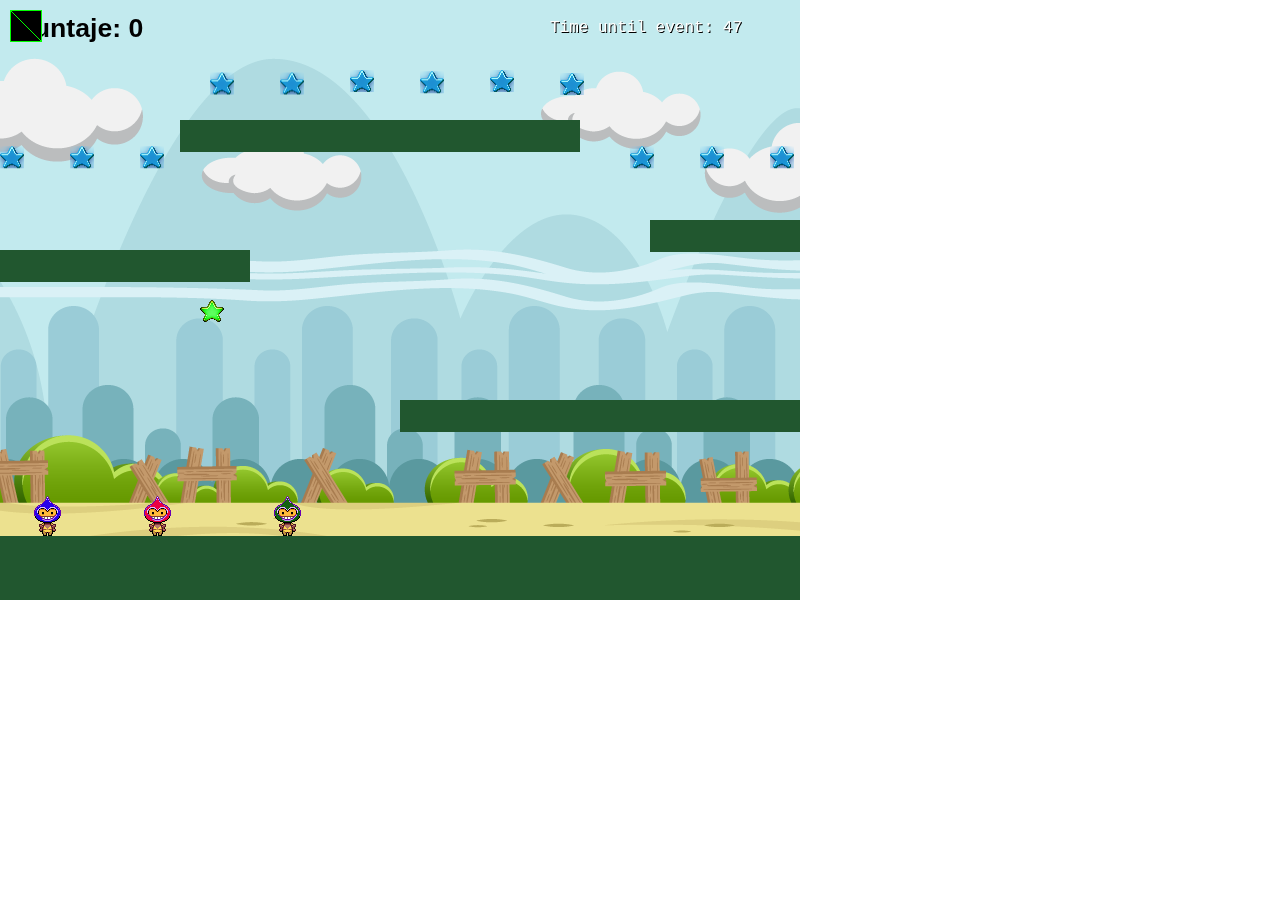
==== demo/index.html @ 83c8f6f3 "se agregan los archivos para la logica del algoritmo, y las fisicas del juego se mueven al escript j" ====
<!doctype html>
<html lang="en">
<head>
	<meta charset="UTF-8" />
    <title>Phaser - Making your first game, part 9</title>
	<script type="text/javascript" src="js/phaser.min.js"></script>
	<script type="text/javascript" src="js/juego.js"></script>
    <style type="text/css">
        body {
            margin: 0;
        }
    </style>
</head>
<body>


</body>
</html>
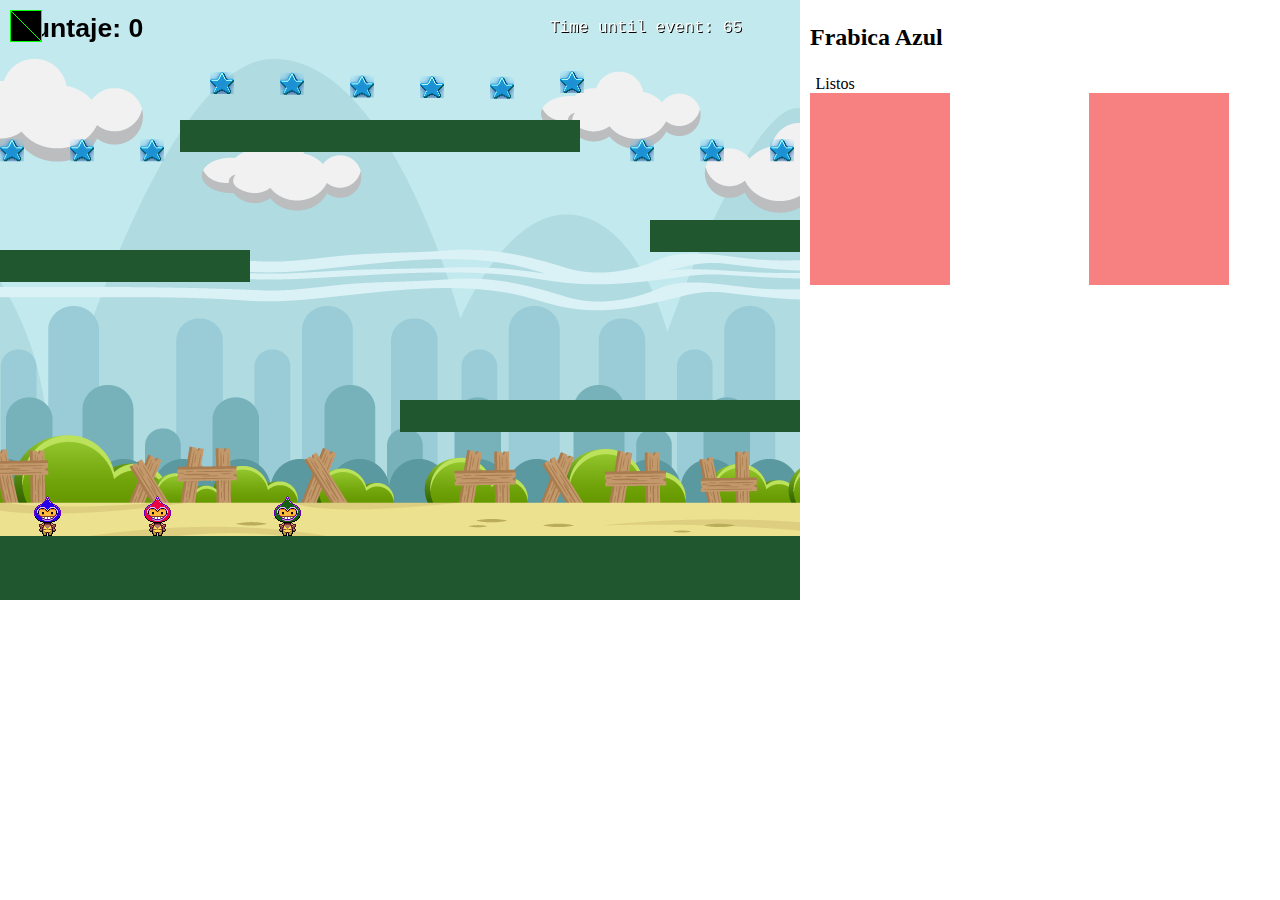
==== commit 0fefe26a: "se agrega id al canvas del juego, se agrega tabla para la fabrica, se agrego icono a la parte superi" ====
--- a/demo/index.html
+++ b/demo/index.html
@@ -1,18 +1,59 @@
-<!doctype html>
-<html lang="en">
+<!DOCTYPE html>
+<html xmlns="http://www.w3.org/1999/xhtml">
 <head>
 	<meta charset="UTF-8" />
-    <title>Phaser - Making your first game, part 9</title>
+    <title>RR Collect</title>
+			<meta name="author" content="Edwar Diaz/Lizeth Patiño" />
+			<link rel="icon" type="image/png" href="assets/star.png" />
 	<script type="text/javascript" src="js/phaser.min.js"></script>
 	<script type="text/javascript" src="js/juego.js"></script>
-    <style type="text/css">
-        body {
-            margin: 0;
-        }
-    </style>
+	<script type="text/javascript" src="js/cola.js"></script>
+	<script type="text/javascript" src="js/recursos.js"></script>
+	<script type="text/javascript" src="js/procesador.js"></script>
+	<script type="text/javascript" src="js/proceso.js"></script>
+	<script type="text/javascript" src="js/main.js"></script>
+	<link rel="stylesheet" type="text/css" href="css/style.css" />
+
 </head>
 <body>
 
 
+	<div class="procesador">
+		<h2><p class=" text-center Times New Roman">Frabica Azul</p></h2>
+		<div id="container4">
+				<div id="container3">
+					<div id="container2">
+						<div id="container1">
+							<div class="Times New Roman" id="col1">Listos</div>
+							<div class="Times New Roman" id="col2">Bloqueados</div>
+							<div class="Times New Roman" id="col3">Suspendidos</div>
+							<div class="Times New Roman" id="col4">Terminados</div>
+						</div>
+					</div>
+				</div>
+			</div>
+		<!-- Listos -->
+		<div class="cola" style="overflow: auto;">
+			<table class="table table-striped" id="listos1">
+			</table>
+			</div>
+		<!-- Bloqueados -->
+		<div class="cola1" style="overflow: auto;">
+			<table class="table table-striped" id="bloqueados1">
+			</table>
+			</div>
+		<!-- suspendidos -->
+		<div class="cola2" style="overflow: auto;">
+			<table class="table table-striped" id="suspendidos1">
+			</table>
+		</div>
+		<!-- terminados -->
+		<div class="cola3" style="overflow: auto;">
+			<table class="table table-striped" id="terminados1">
+			</table>
+		</div>
+	</div>
+
+
 </body>
 </html>
--- a/demo/css/style.css
+++ b/demo/css/style.css
@@ -0,0 +1,82 @@
+.Times New Roman{
+	font-family:'Lobster', cursive; ;
+}
+
+.procesador {
+  float: left;
+  position: absolute;
+  overflow: hidden;
+  width: 558px;
+  height: 285px;
+  top:  0px;
+  left: 810px;
+}
+
+#CanvasGame{
+  position: absolute;
+  top:  0px;
+  left: 0px;
+}
+
+.cola3{
+	float: left;
+	position: relative;
+	overflow: hidden;
+	width: 25%;
+	height: 300px;
+	background:#FFFFFF;
+}
+.cola2{
+	float: left;
+	position: relative;
+	overflow: hidden;
+	width: 25%;
+	height: 300px;
+	background:#F78181;
+}
+.cola1{
+	float: left;
+	position: relative;
+	overflow: hidden;
+	width: 25%;
+	height: 300px;
+	background:#FFFFFF;
+}
+
+.cola{
+	float: left;
+	position: relative;
+	overflow: hidden;
+	width: 25%;
+	height: 300px;
+	background:#F78181;
+}
+
+#col1 {
+	float:left;
+	width:21%;
+	position:relative;
+	left:1%;
+	overflow:hidden;
+}
+#col2 {
+	float:left;
+	width:21%;
+	position:relative;
+	left:81%;
+	overflow:hidden;
+}
+#col3 {
+	float:left;
+	width:21%;
+	position:relative;
+	left:85%;
+	overflow:hidden;
+}
+#col4 {
+	float:left;
+	width:21%;
+	position:relative;
+	left:89%;
+	overflow:hidden;
+}
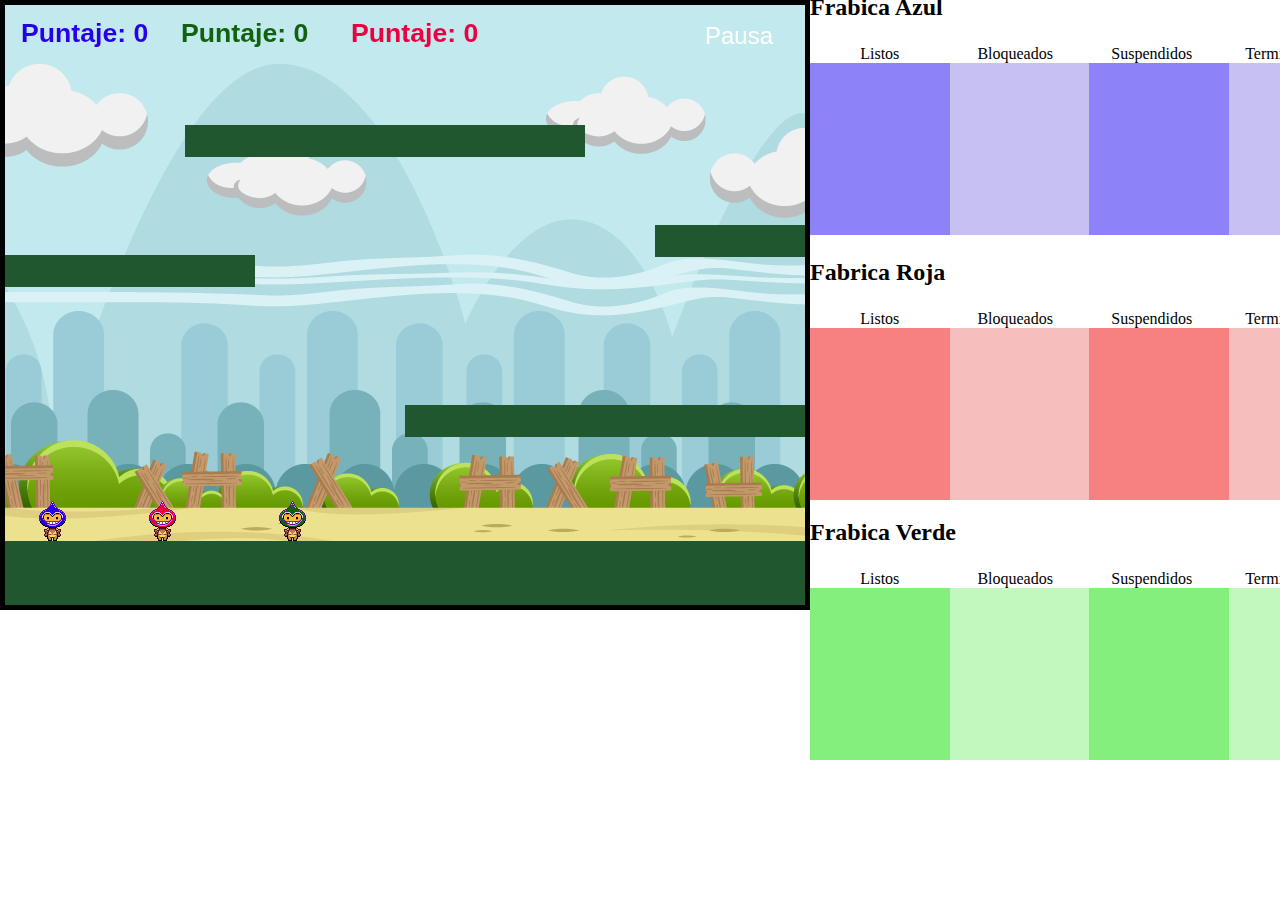
==== commit 941a35ea: "se agregan tablas para la colas de los doferentes procesadores, se comienza a preparar la union logi" ====
--- a/demo/index.html
+++ b/demo/index.html
@@ -15,9 +15,9 @@
 	<link rel="stylesheet" type="text/css" href="css/style.css" />
 
 </head>
-<body>
+<body style="overflow: hidden;">
 
-
+	<!-- procesador 1 -->
 	<div class="procesador">
 		<h2><p class=" text-center Times New Roman">Frabica Azul</p></h2>
 		<div id="container4">
@@ -33,23 +33,97 @@
 				</div>
 			</div>
 		<!-- Listos -->
-		<div class="cola" style="overflow: auto;">
+		<div class="cola1" style="overflow: auto;">
 			<table class="table table-striped" id="listos1">
 			</table>
 			</div>
 		<!-- Bloqueados -->
-		<div class="cola1" style="overflow: auto;">
+		<div class="cola11" style="overflow: auto;">
 			<table class="table table-striped" id="bloqueados1">
 			</table>
 			</div>
 		<!-- suspendidos -->
-		<div class="cola2" style="overflow: auto;">
+		<div class="cola21" style="overflow: auto;">
 			<table class="table table-striped" id="suspendidos1">
 			</table>
 		</div>
 		<!-- terminados -->
+		<div class="cola31" style="overflow: auto;">
+			<table class="table table-striped" id="terminados1">
+			</table>
+		</div>
+	</div>
+
+	<!-- procesador 2 -->
+	<div class="procesador2">
+		<h2><p class=" text-center Times New Roman">Fabrica Roja</p></h2>
+		<div id="container4">
+			<div id="container3">
+				<div id="container2">
+					<div id="container1">
+						<div class="Times New Roman" id="col1">Listos</div>
+						<div class="Times New Roman" id="col2">Bloqueados</div>
+						<div class="Times New Roman" id="col3">Suspendidos</div>
+						<div class="Times New Roman" id="col4">Terminados</div>
+					</div>
+				</div>
+			</div>
+		</div>
+		<!-- Listos -->
+		 <div class="cola2" style="overflow: auto;">
+			<table class="table table-striped" id="listos2">
+			</table>
+		</div>
+		 <!-- Bloqueados -->
+		 <div class="cola12" style="overflow: auto;">
+			<table class="table table-striped" id="bloqueados2">
+			</table>
+		 </div>
+		 <!-- suspendidos -->
+		 <div class="cola22" style="overflow: auto;">
+			<table class="table table-striped" id="suspendidos2">
+			</table>
+		 </div>
+		 <!-- terminados -->
+		 <div class="cola32" style="overflow: auto;">
+			<table class="table table-striped" id="terminados2">
+			</table>
+			</div>
+	</div>
+
+<!--------- procesador 3 -------->
+	<div class="procesador3">
+		<h2><p class=" text-center Times New Roman">Frabica Verde</p></h2>
+		<div id="container4">
+			<div id="container3">
+				<div id="container2">
+					<div id="container1">
+						<div class="Times New Roman" id="col1">Listos</div>
+						<div class="Times New Roman" id="col2">Bloqueados</div>
+						<div class="Times New Roman" id="col3">Suspendidos</div>
+						<div class="Times New Roman" id="col4">Terminados</div>
+					</div>
+				</div>
+			</div>
+		</div>
+		<!-- Listos -->
 		<div class="cola3" style="overflow: auto;">
-			<table class="table table-striped" id="terminados1">
+			<table class="table table-striped" id="listos3">
+			</table>
+		</div>
+		<!-- Bloqueados -->
+		<div class="cola13" style="overflow: auto;">
+			<table class="table table-striped" id="bloqueados3">
+			</table>
+		</div>
+		 <!-- Suspendidos -->
+		<div class="cola23" style="overflow: auto;">
+			<table class="table table-striped" id="suspendidos3">
+			</table>
+		</div>
+		<!-- Terminados -->
+		<div class="cola33" style="overflow: auto;">
+			<table class="table table-striped" id="terminados3">
 			</table>
 		</div>
 	</div>
--- a/demo/css/style.css
+++ b/demo/css/style.css
@@ -1,21 +1,150 @@
+body{
+	/*font-size:14px;*/
+	/*color:#666;*/
+
+	/* CSS3 Radial Gradients */
+	/*font-family:Arial, Helvetica, sans-serif;*/
+  overflow: scroll !important;
+}
+
 .Times New Roman{
 	font-family:'Lobster', cursive; ;
 }
 
 .procesador {
   float: left;
+	overflow: hidden;
   position: absolute;
-  overflow: hidden;
   width: 558px;
-  height: 285px;
-  top:  0px;
+  height: 265px;
+  top:  -30px;
   left: 810px;
 }
+
+.procesador2 {
+  float: left;
+	overflow: hidden;
+  position: absolute;
+  width: 558px;
+  height: 265px;
+  top:  235px;
+  left: 810px;
+}
+
+.procesador3 {
+  float: left;
+	overflow: hidden;
+  position: absolute;
+  width: 558px;
+  height: 265px;
+  top:  495px;
+  left: 810px;
+}
+
 
 #CanvasGame{
   position: absolute;
   top:  0px;
   left: 0px;
+  border: 5px solid black;
+}
+
+
+/*azul---------------------------------------------------*/
+.cola31{
+	float: left;
+	position: relative;
+	overflow: hidden;
+	width: 25%;
+	height: 300px;
+	background:#C6C1F2;
+}
+.cola21{
+	float: left;
+	position: relative;
+	overflow: hidden;
+	width: 25%;
+	height: 300px;
+	background:#8E82F9;
+}
+.cola11{
+	float: left;
+	position: relative;
+	overflow: hidden;
+	width: 25%;
+	height: 300px;
+	background:#C6C1F2;
+}
+
+.cola1{
+	float: left;
+	position: relative;
+	overflow: hidden;
+	width: 25%;
+	height: 300px;
+	background:#8E82F9;
+}
+
+/*roja---------------------------------------------------------*/
+.cola32{
+	float: left;
+	position: relative;
+	overflow: hidden;
+	width: 25%;
+	height: 300px;
+	background:#F7BEBE;
+}
+.cola22{
+	float: left;
+	position: relative;
+	overflow: hidden;
+	width: 25%;
+	height: 300px;
+	background:#F78181;
+}
+.cola12{
+	float: left;
+	position: relative;
+	overflow: hidden;
+	width: 25%;
+	height: 300px;
+	background:#F7BEBE;
+}
+
+.cola2{
+	float: left;
+	position: relative;
+	overflow: hidden;
+	width: 25%;
+	height: 300px;
+	background:#F78181;
+}
+
+/*verde-------------------------------------------*/
+
+.cola33{
+	float: left;
+	position: relative;
+	overflow: hidden;
+	width: 25%;
+	height: 300px;
+	background:#C2F7BE;
+}
+.cola23{
+	float: left;
+	position: relative;
+	overflow: hidden;
+	width: 25%;
+	height: 300px;
+	background:#84EF7D;
+}
+.cola13{
+	float: left;
+	position: relative;
+	overflow: hidden;
+	width: 25%;
+	height: 300px;
+	background:#C2F7BE;
 }
 
 .cola3{
@@ -24,59 +153,37 @@
 	overflow: hidden;
 	width: 25%;
 	height: 300px;
-	background:#FFFFFF;
-}
-.cola2{
-	float: left;
-	position: relative;
-	overflow: hidden;
-	width: 25%;
-	height: 300px;
-	background:#F78181;
-}
-.cola1{
-	float: left;
-	position: relative;
-	overflow: hidden;
-	width: 25%;
-	height: 300px;
-	background:#FFFFFF;
+	background:#84EF7D;
 }
 
-.cola{
-	float: left;
-	position: relative;
-	overflow: hidden;
-	width: 25%;
-	height: 300px;
-	background:#F78181;
-}
+
+/*----------------------------------------------------------*/
 
 #col1 {
 	float:left;
 	width:21%;
 	position:relative;
-	left:1%;
+	left:9%;
 	overflow:hidden;
 }
 #col2 {
 	float:left;
 	width:21%;
 	position:relative;
-	left:81%;
+	left:9%;
 	overflow:hidden;
 }
 #col3 {
 	float:left;
 	width:21%;
 	position:relative;
-	left:85%;
+	left:12%;
 	overflow:hidden;
 }
 #col4 {
 	float:left;
 	width:21%;
 	position:relative;
-	left:89%;
+	left:15%;
 	overflow:hidden;
 }
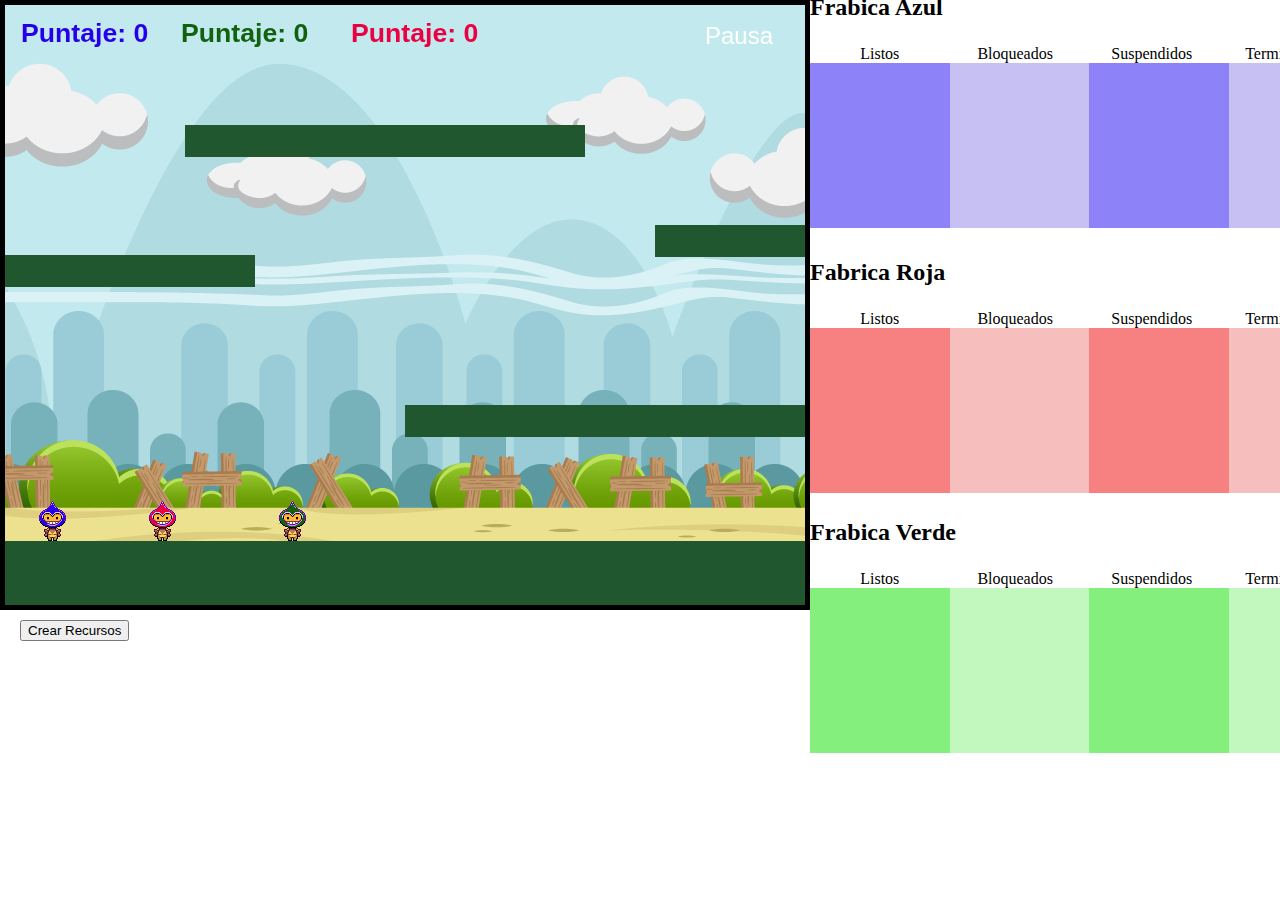
==== commit 84af3fbd: "se agadio el proceso de añadir los recursos a las colas y mostrarlos en tablas justo al presionar so" ====
--- a/demo/index.html
+++ b/demo/index.html
@@ -12,6 +12,8 @@
 	<script type="text/javascript" src="js/procesador.js"></script>
 	<script type="text/javascript" src="js/proceso.js"></script>
 	<script type="text/javascript" src="js/main.js"></script>
+	<!--JQuery-->
+	<script type="text/javascript" src="js/jquery-2.0.3.min.js"></script>
 	<link rel="stylesheet" type="text/css" href="css/style.css" />
 
 </head>
@@ -128,6 +130,7 @@
 		</div>
 	</div>
 
+<input type="button" value="Crear Recursos" id="CreadorRecur" onclick="CreatorRecur()">
 
 </body>
 </html>
--- a/demo/css/style.css
+++ b/demo/css/style.css
@@ -1,15 +1,14 @@
 body{
-	/*font-size:14px;*/
-	/*color:#666;*/
-
-	/* CSS3 Radial Gradients */
-	/*font-family:Arial, Helvetica, sans-serif;*/
   overflow: scroll !important;
 }
 
-.Times New Roman{
-	font-family:'Lobster', cursive; ;
-}
+.tabl{
+	float: left;
+	position: relative;
+	overflow: hidden;
+	width: 100%;
+	height: 31px;
+	}
 
 .procesador {
   float: left;
@@ -52,36 +51,36 @@
 
 /*azul---------------------------------------------------*/
 .cola31{
-	float: left;
+  float: left;
 	position: relative;
-	overflow: hidden;
+	overflow: scroll;
 	width: 25%;
-	height: 300px;
+	height: 165px;
 	background:#C6C1F2;
 }
 .cola21{
-	float: left;
+  float: left;
 	position: relative;
-	overflow: hidden;
+	overflow: scroll;
 	width: 25%;
-	height: 300px;
+	height: 165px;
 	background:#8E82F9;
 }
 .cola11{
-	float: left;
+  float: left;
 	position: relative;
-	overflow: hidden;
+	overflow: scroll;
 	width: 25%;
-	height: 300px;
+	height: 165px;
 	background:#C6C1F2;
 }
 
 .cola1{
-	float: left;
+  float: left;
 	position: relative;
-	overflow: hidden;
+	overflow: scroll;
 	width: 25%;
-	height: 300px;
+	height: 165px;
 	background:#8E82F9;
 }
 
@@ -89,70 +88,70 @@
 .cola32{
 	float: left;
 	position: relative;
-	overflow: hidden;
+	overflow: scroll;
 	width: 25%;
-	height: 300px;
+	height: 165px;
 	background:#F7BEBE;
 }
 .cola22{
 	float: left;
 	position: relative;
-	overflow: hidden;
+	overflow: scroll;
 	width: 25%;
-	height: 300px;
+	height: 165px;
 	background:#F78181;
 }
 .cola12{
 	float: left;
 	position: relative;
-	overflow: hidden;
+	overflow: scroll;
 	width: 25%;
-	height: 300px;
+	height: 165px;
 	background:#F7BEBE;
 }
 
 .cola2{
 	float: left;
 	position: relative;
-	overflow: hidden;
+	overflow: scroll;
 	width: 25%;
-	height: 300px;
+	height: 165px;
 	background:#F78181;
 }
 
 /*verde-------------------------------------------*/
 
 .cola33{
-	float: left;
+  float: left;
 	position: relative;
-	overflow: hidden;
+	overflow: scroll;
 	width: 25%;
-	height: 300px;
+	height: 165px;
 	background:#C2F7BE;
 }
 .cola23{
-	float: left;
+  float: left;
 	position: relative;
-	overflow: hidden;
+	overflow: scroll;
 	width: 25%;
-	height: 300px;
+	height: 165px;
 	background:#84EF7D;
 }
 .cola13{
-	float: left;
+  float: left;
 	position: relative;
-	overflow: hidden;
+	overflow: scroll;
 	width: 25%;
-	height: 300px;
+	height: 165px;
 	background:#C2F7BE;
 }
 
 .cola3{
-	float: left;
+  float: left;
 	position: relative;
-	overflow: hidden;
+	overflow: scroll;
 	width: 25%;
-	height: 300px;
+	height: 165px;
 	background:#84EF7D;
 }
 
@@ -187,3 +186,9 @@
 	left:15%;
 	overflow:hidden;
 }
+
+#CreadorRecur{
+  position: absolute;
+  top:  620px;
+  left: 20px;
+}
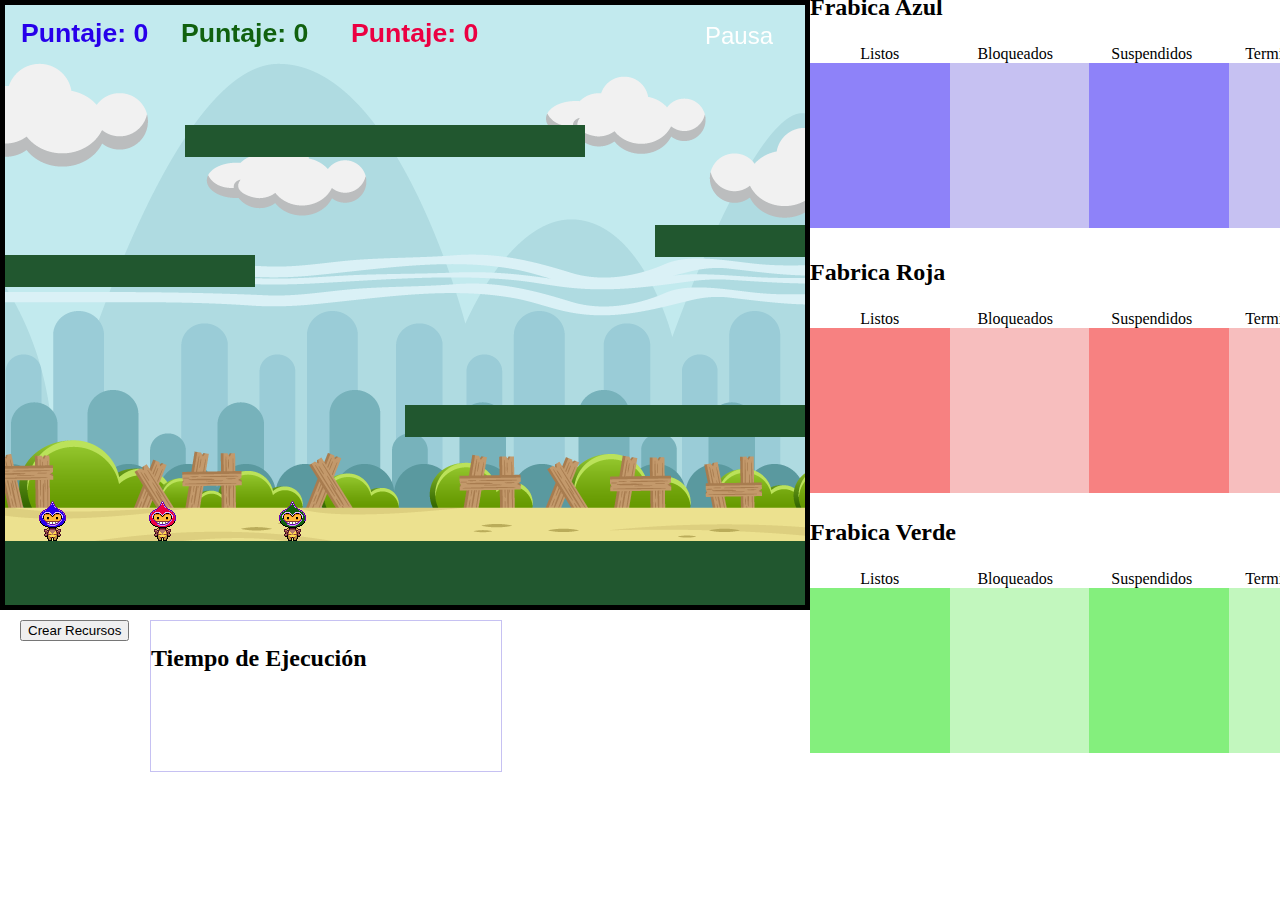
==== commit 41d8bd1d: "al usar el boton de pausa se ejecutan los procesos conforme dice el algoritmo, falta que se sincroni" ====
--- a/demo/index.html
+++ b/demo/index.html
@@ -131,6 +131,18 @@
 	</div>
 
 <input type="button" value="Crear Recursos" id="CreadorRecur" onclick="CreatorRecur()">
+<div class="procentaje" id="porEject">
+		<div class="porc">
+		</div>
+		<div class="porc">
+				<h2>
+				<p class=" text-center Times New Roman ">Tiempo de Ejecución</p>
+				<p class=" text-center Times New Roman " id="tiempoEjecucion"></p>
+			</h2>
+		</div>
+		<div class="porc">
+		</div>
+</div>
 
 </body>
 </html>
--- a/demo/css/style.css
+++ b/demo/css/style.css
@@ -1,5 +1,20 @@
 body{
   overflow: scroll !important;
+}
+
+.Times New Roman{
+	font-family:'Lobster', cursive; ;
+}
+
+#porEject{
+
+  position: absolute;
+  top:  620px;
+  left: 150px;
+	border: 1px solid #C6C1F2;
+	width: 350px;
+	height: 150px;
+
 }
 
 .tabl{
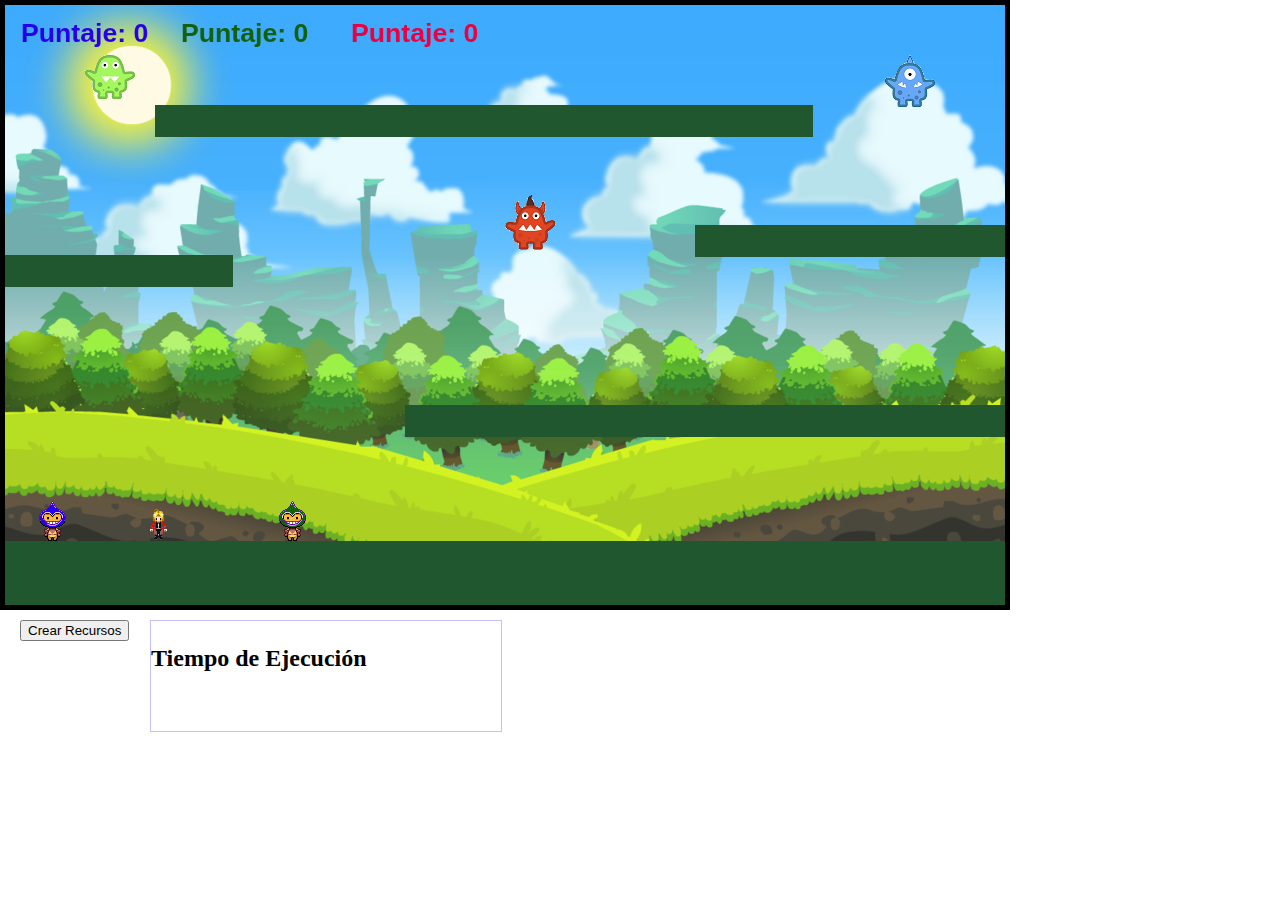
==== commit 22a6bf76: "cambios de liz" ====
--- a/demo/index.html
+++ b/demo/index.html
@@ -20,7 +20,7 @@
 <body style="overflow: hidden;">
 
 	<!-- procesador 1 -->
-	<div class="procesador">
+	<!--<div class="procesador">
 		<h2><p class=" text-center Times New Roman">Frabica Azul</p></h2>
 		<div id="container4">
 				<div id="container3">
@@ -33,31 +33,31 @@
 						</div>
 					</div>
 				</div>
-			</div>
+			</div>-->
 		<!-- Listos -->
-		<div class="cola1" style="overflow: auto;">
+		<!--<div class="cola1" style="overflow: auto;">
 			<table class="table table-striped" id="listos1">
 			</table>
 			</div>
 		<!-- Bloqueados -->
-		<div class="cola11" style="overflow: auto;">
+		<!--<div class="cola11" style="overflow: auto;">
 			<table class="table table-striped" id="bloqueados1">
 			</table>
 			</div>
 		<!-- suspendidos -->
-		<div class="cola21" style="overflow: auto;">
+		<!--<div class="cola21" style="overflow: auto;">
 			<table class="table table-striped" id="suspendidos1">
 			</table>
 		</div>
 		<!-- terminados -->
-		<div class="cola31" style="overflow: auto;">
+		<!--<div class="cola31" style="overflow: auto;">
 			<table class="table table-striped" id="terminados1">
 			</table>
-		</div>
+		</div>-->
 	</div>
 
 	<!-- procesador 2 -->
-	<div class="procesador2">
+	<!--<div class="procesador2">
 		<h2><p class=" text-center Times New Roman">Fabrica Roja</p></h2>
 		<div id="container4">
 			<div id="container3">
@@ -72,29 +72,29 @@
 			</div>
 		</div>
 		<!-- Listos -->
-		 <div class="cola2" style="overflow: auto;">
+		 <!--<div class="cola2" style="overflow: auto;">
 			<table class="table table-striped" id="listos2">
 			</table>
 		</div>
 		 <!-- Bloqueados -->
-		 <div class="cola12" style="overflow: auto;">
+		<!-- <div class="cola12" style="overflow: auto;">
 			<table class="table table-striped" id="bloqueados2">
 			</table>
 		 </div>
 		 <!-- suspendidos -->
-		 <div class="cola22" style="overflow: auto;">
+		<!-- <div class="cola22" style="overflow: auto;">
 			<table class="table table-striped" id="suspendidos2">
 			</table>
 		 </div>
 		 <!-- terminados -->
-		 <div class="cola32" style="overflow: auto;">
+		<!-- <div class="cola32" style="overflow: auto;">
 			<table class="table table-striped" id="terminados2">
 			</table>
-			</div>
+			</div>-->
 	</div>
 
 <!--------- procesador 3 -------->
-	<div class="procesador3">
+	<!--<div class="procesador3">
 		<h2><p class=" text-center Times New Roman">Frabica Verde</p></h2>
 		<div id="container4">
 			<div id="container3">
@@ -109,25 +109,25 @@
 			</div>
 		</div>
 		<!-- Listos -->
-		<div class="cola3" style="overflow: auto;">
+		<!--<div class="cola3" style="overflow: auto;">
 			<table class="table table-striped" id="listos3">
 			</table>
 		</div>
 		<!-- Bloqueados -->
-		<div class="cola13" style="overflow: auto;">
+		<!--<div class="cola13" style="overflow: auto;">
 			<table class="table table-striped" id="bloqueados3">
 			</table>
 		</div>
 		 <!-- Suspendidos -->
-		<div class="cola23" style="overflow: auto;">
+		<!--<div class="cola23" style="overflow: auto;">
 			<table class="table table-striped" id="suspendidos3">
 			</table>
 		</div>
 		<!-- Terminados -->
-		<div class="cola33" style="overflow: auto;">
+		<!--<div class="cola33" style="overflow: auto;">
 			<table class="table table-striped" id="terminados3">
 			</table>
-		</div>
+		</div>-->
 	</div>
 
 <input type="button" value="Crear Recursos" id="CreadorRecur" onclick="CreatorRecur()">
--- a/demo/css/style.css
+++ b/demo/css/style.css
@@ -13,7 +13,7 @@
   left: 150px;
 	border: 1px solid #C6C1F2;
 	width: 350px;
-	height: 150px;
+	height: 110px;
 
 }
 
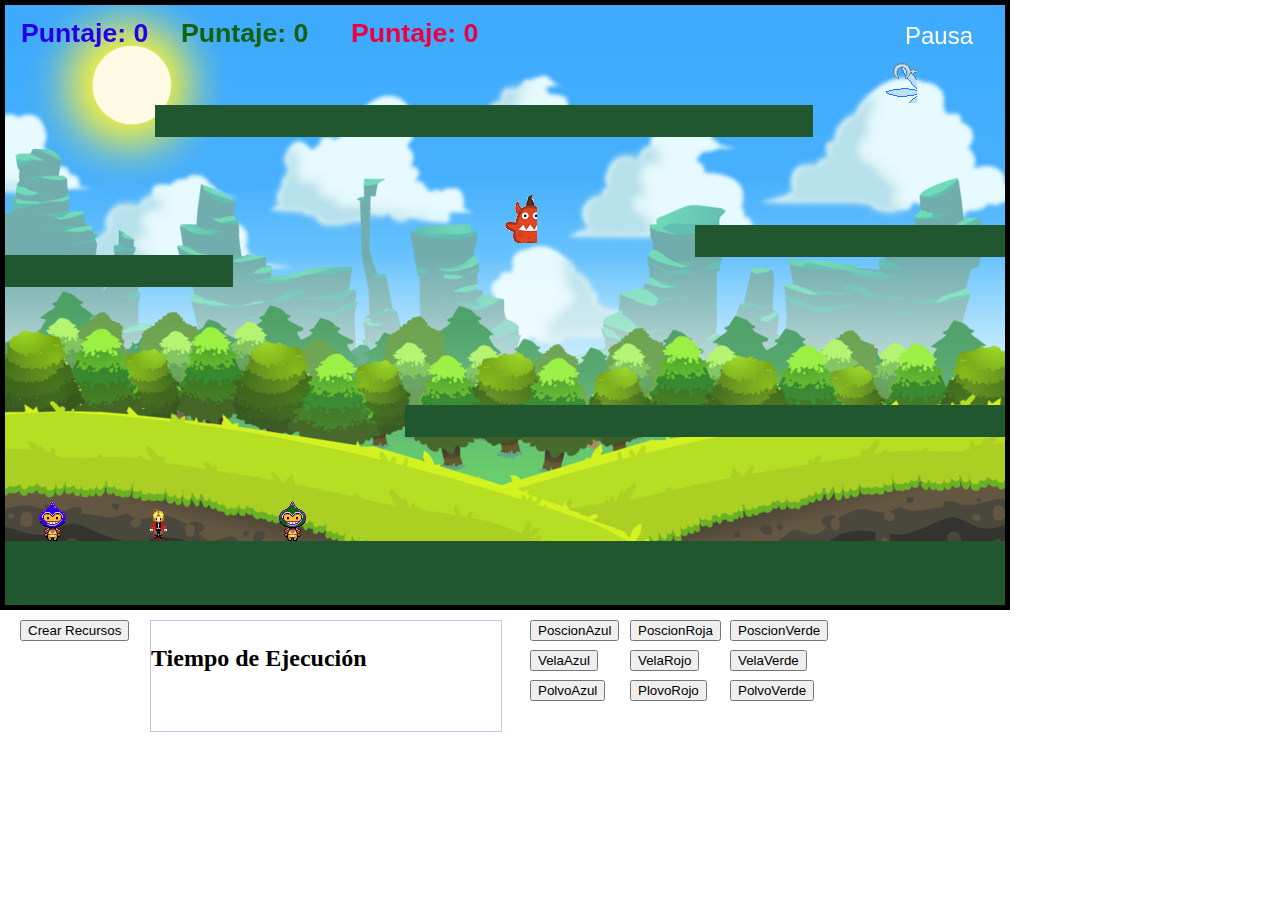
==== commit c980e272: "nuevos items para las prioridades" ====
--- a/demo/index.html
+++ b/demo/index.html
@@ -131,6 +131,17 @@
 	</div>
 
 <input type="button" value="Crear Recursos" id="CreadorRecur" onclick="CreatorRecur()">
+<input type="button" value="PoscionAzul" id="BombaAzul" onclick="CrearPosciones('1')">
+<input type="button" value="PoscionRoja" id="BombaRoja" onclick="CrearPosciones('2')">
+<input type="button" value="PoscionVerde" id="BombaVerde" onclick="CrearPosciones('2')">
+<input type="button" value="VelaAzul" id="FuegoAzul" onclick="CrearVelas('1')">
+<input type="button" value="VelaRojo" id="FuegoRojo" onclick="CrearVelas('2')">
+<input type="button" value="VelaVerde" id="FuegoVerde" onclick="CrearVelas('3')">
+<input type="button" value="PolvoAzul" id="PolvoAzul" onclick="CearPolvo('1')">
+<input type="button" value="PlovoRojo" id="PolvoRojo" onclick="CearPolvo('2')">
+<input type="button" value="PolvoVerde" id="PolvoVerde" onclick="CearPolvo('3')">
+
+
 <div class="procentaje" id="porEject">
 		<div class="porc">
 		</div>
--- a/demo/css/style.css
+++ b/demo/css/style.css
@@ -207,3 +207,60 @@
   top:  620px;
   left: 20px;
 }
+
+
+#BombaAzul{
+  position: absolute;
+  top:  620px;
+  left: 530px;
+
+}
+#BombaRoja{
+
+  position: absolute;
+  top:  620px;
+  left: 630px;
+}
+#BombaVerde{
+  position: absolute;
+  top:  620px;
+  left: 730px;
+
+}
+#FuegoAzul{
+
+  position: absolute;
+  top:  650px;
+  left: 530px;
+}
+#FuegoRojo{
+
+  position: absolute;
+  top:  650px;
+  left: 630px;
+}
+#FuegoVerde{
+  position: absolute;
+  top:  650px;
+  left: 730px;
+
+}
+
+#PolvoAzul{
+
+  position: absolute;
+  top:  680px;
+  left: 530px;
+}
+#PolvoRojo{
+
+  position: absolute;
+  top:  680px;
+  left: 630px;
+}
+#PolvoVerde{
+  position: absolute;
+  top:  680px;
+  left: 730px;
+
+}
